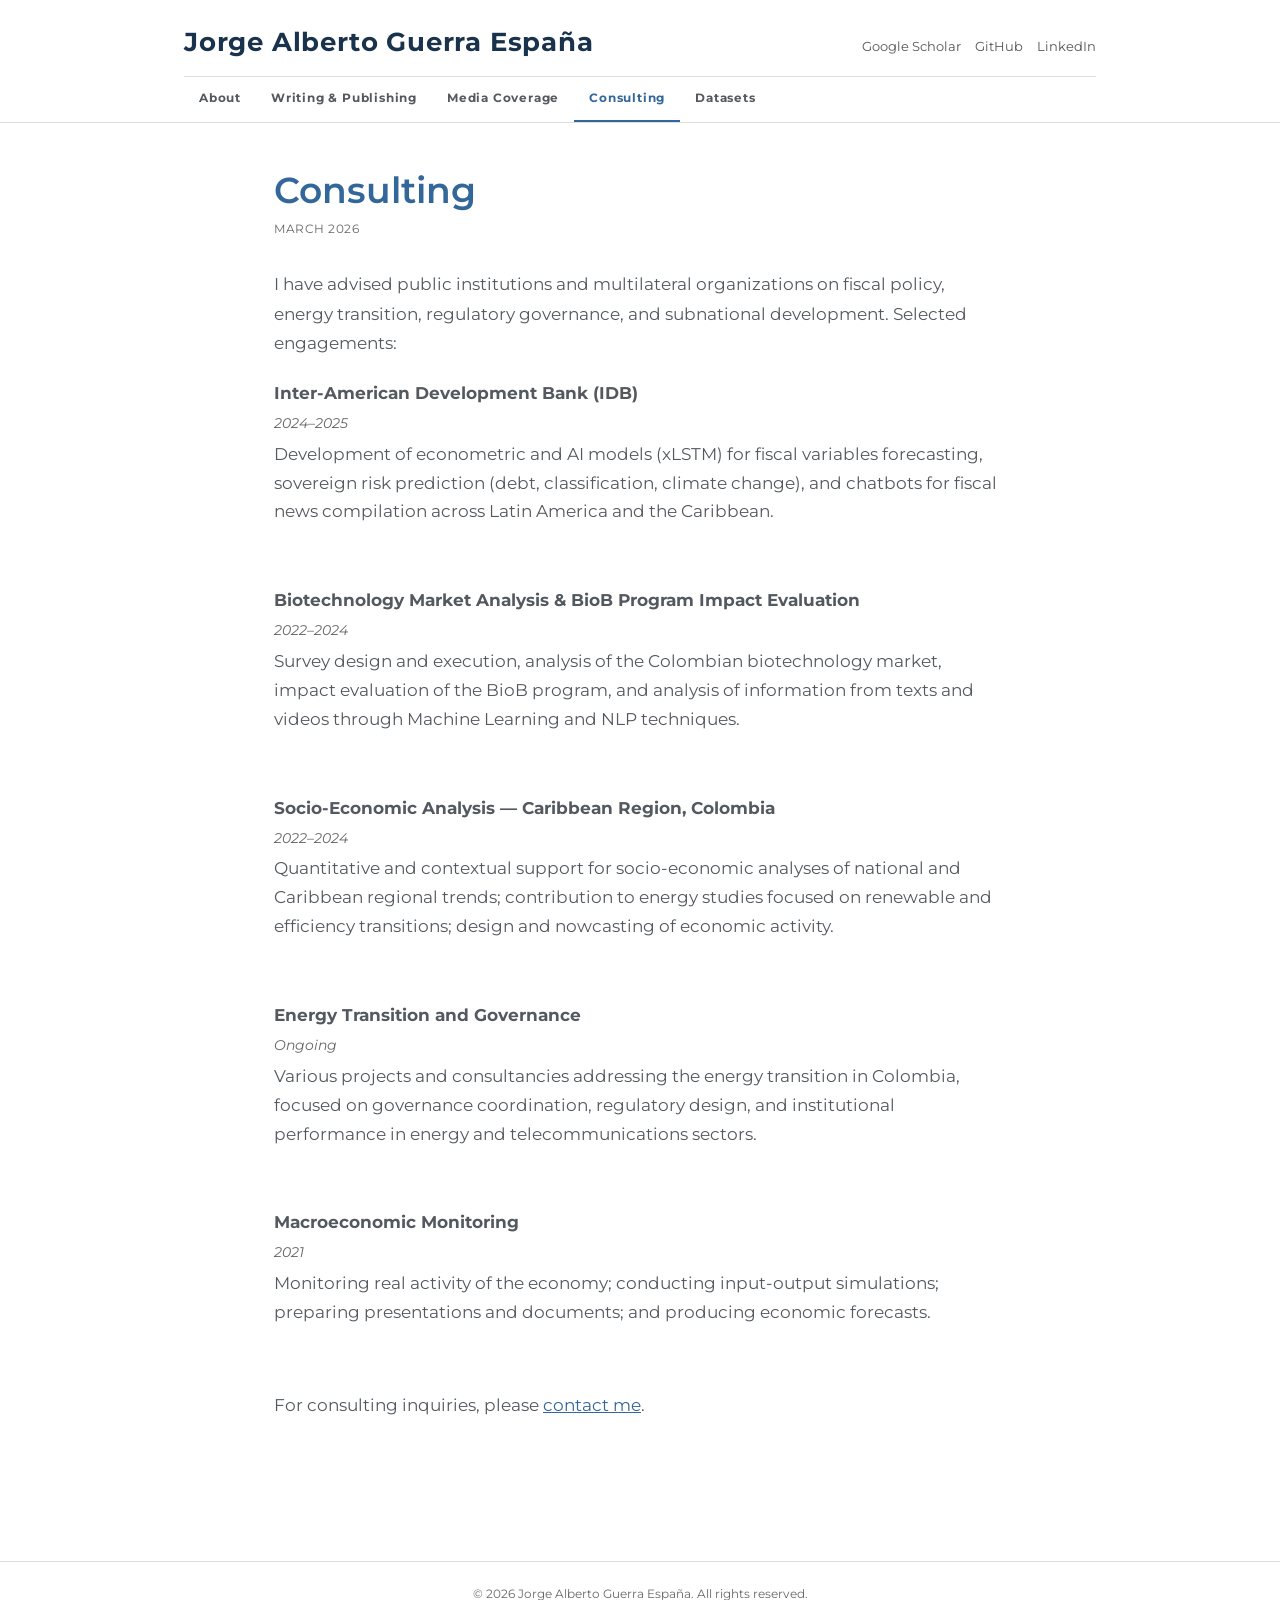
==== docs/consulting.html @ ed4eee04 "Initial commit: static academic website" ====
<!DOCTYPE html>
<html lang="en">
<head>
  <meta charset="UTF-8" />
  <meta name="viewport" content="width=device-width, initial-scale=1.0" />
  <title>Consulting — Jorge Alberto Guerra España</title>
  <link rel="stylesheet" href="style.css" />
</head>
<body>

  <header class="site-header">
    <div class="site-header__inner">
      <div class="site-header__top">
        <div class="site-title"><a href="index.html">Jorge Alberto Guerra España</a></div>
        <div class="site-header__social">
          <a href="https://scholar.google.com/citations?user=PLACEHOLDER" target="_blank" rel="noopener">Google Scholar</a>
          <a href="https://github.com/jguerrae" target="_blank" rel="noopener">GitHub</a>
          <a href="https://www.linkedin.com/in/jorge-alberto-guerra-959964138/" target="_blank" rel="noopener">LinkedIn</a>
        </div>
      </div>
      <nav class="site-nav">
        <button class="nav-toggle" onclick="document.querySelector('.site-nav ul').classList.toggle('open')">☰ Menu</button>
        <ul>
          <li><a href="index.html" class="nav-link">About</a></li>
          <li><a href="published-articles.html" class="nav-link">Writing &amp; Publishing</a></li>
          <li><a href="media.html" class="nav-link">Media Coverage</a></li>
          <li><a href="consulting.html" class="nav-link active">Consulting</a></li>
          <li><a href="datasets.html" class="nav-link">Datasets</a></li>
        </ul>
      </nav>
    </div>
  </header>

  <main>
    <article class="article-container">

      <h1 class="page-title">Consulting</h1>
      <div class="page-date">March 2026</div>

      <div class="body-text">
        <p>
          I have advised public institutions and multilateral organizations on fiscal policy,
          energy transition, regulatory governance, and subnational development. Selected
          engagements:
        </p>

        <div class="paper-entry">
          <p><strong>Inter-American Development Bank (IDB)</strong></p>
          <p class="paper-meta">2024–2025</p>
          <p>
            Development of econometric and AI models (xLSTM) for fiscal variables
            forecasting, sovereign risk prediction (debt, classification, climate change),
            and chatbots for fiscal news compilation across Latin America and the Caribbean.
          </p>
        </div>

        <div class="paper-entry">
          <p><strong>Biotechnology Market Analysis &amp; BioB Program Impact Evaluation</strong></p>
          <p class="paper-meta">2022–2024</p>
          <p>
            Survey design and execution, analysis of the Colombian biotechnology market,
            impact evaluation of the BioB program, and analysis of information from texts
            and videos through Machine Learning and NLP techniques.
          </p>
        </div>

        <div class="paper-entry">
          <p><strong>Socio-Economic Analysis — Caribbean Region, Colombia</strong></p>
          <p class="paper-meta">2022–2024</p>
          <p>
            Quantitative and contextual support for socio-economic analyses of national
            and Caribbean regional trends; contribution to energy studies focused on
            renewable and efficiency transitions; design and nowcasting of economic activity.
          </p>
        </div>

        <div class="paper-entry">
          <p><strong>Energy Transition and Governance</strong></p>
          <p class="paper-meta">Ongoing</p>
          <p>
            Various projects and consultancies addressing the energy transition in Colombia,
            focused on governance coordination, regulatory design, and institutional
            performance in energy and telecommunications sectors.
          </p>
        </div>

        <div class="paper-entry">
          <p><strong>Macroeconomic Monitoring</strong></p>
          <p class="paper-meta">2021</p>
          <p>
            Monitoring real activity of the economy; conducting input-output simulations;
            preparing presentations and documents; and producing economic forecasts.
          </p>
        </div>

        <p style="margin-top:32px;">
          For consulting inquiries, please <a href="mailto:ja.guerra@uniandes.edu.co">contact me</a>.
        </p>

      </div>
    </article>
  </main>

  <footer class="site-footer">
    &copy; 2026 Jorge Alberto Guerra España. All rights reserved.
  </footer>

</body>
</html>
---- docs/style.css ----
@import url("https://fonts.googleapis.com/css2?family=Montserrat:wght@400;500;600;700&display=swap");

/* ===== RESET ===== */
*, *::before, *::after { margin: 0; padding: 0; box-sizing: border-box; }

/* ===== BASE ===== */
html { font-size: 16px; }

body {
  font-family: "Montserrat", Arial, Helvetica, sans-serif;
  color: #54595f;
  background: #fff;
  line-height: 1.7;
}

a { color: #336699; text-decoration: underline; }
a:hover { color: #19334c; }
img { max-width: 100%; height: auto; display: block; }
h1, h2, h3 { font-weight: normal; line-height: 1.3; }

/* ===== HEADER ===== */
.site-header {
  width: 100%;
  background: #fff;
  border-bottom: 1px solid #dedeDE;
}

.site-header__inner {
  max-width: 960px;
  margin: 0 auto;
  padding: 20px 24px 0;
}

.site-header__top {
  display: flex;
  align-items: baseline;
  justify-content: space-between;
  flex-wrap: wrap;
  gap: 8px;
}

.site-title {
  font-family: "Montserrat", Arial, Helvetica, sans-serif;
  font-size: 26px;
  font-weight: 700;
  letter-spacing: 0.8px;
  text-transform: none;
}

.site-title a { color: #19334c; text-decoration: none; }
.site-title a:hover { color: #336699; }

.site-header__social {
  display: flex;
  gap: 14px;
  font-size: 13px;
  font-family: "Montserrat", Arial, Helvetica, sans-serif;
}

.site-header__social a { color: #555; text-decoration: none; }
.site-header__social a:hover { color: #336699; text-decoration: underline; }

/* ===== NAV ===== */
.site-nav { margin-top: 12px; border-top: 1px solid #dedede; }

.site-nav ul { list-style: none; display: flex; flex-wrap: wrap; }

.site-nav li { position: relative; }

.site-nav a.nav-link {
  display: block;
  padding: 11px 15px;
  font-family: "Montserrat", Arial, Helvetica, sans-serif;
  font-size: 12px;
  font-weight: 700;
  text-transform: none;
  letter-spacing: 0.8px;
  color: #54595f;
  text-decoration: none;
}

.site-nav a.nav-link:hover { color: #336699; }

.site-nav a.nav-link.active {
  color: #336699;
  border-bottom: 2px solid #336699;
}

/* dropdown arrow */
.site-nav li.has-dropdown > a.nav-link::after {
  content: " ▾";
  font-size: 10px;
  color: #999;
}

/* dropdown */
.site-nav .dropdown {
  display: none;
  position: absolute;
  top: 100%;
  left: 0;
  background: #fff;
  border: 1px solid #dedeDE;
  min-width: 230px;
  z-index: 200;
  list-style: none;
  box-shadow: 0 2px 4px rgba(0,0,0,0.08);
}

.site-nav li.has-dropdown:hover .dropdown { display: block; }

.site-nav .dropdown li a {
  display: block;
  padding: 9px 16px;
  font-family: "Montserrat", Arial, Helvetica, sans-serif;
  font-size: 11px;
  font-weight: 700;
  text-transform: none;
  letter-spacing: 0.5px;
  color: #54595f;
  text-decoration: none;
  border-bottom: 1px solid #f5f5f5;
}

.site-nav .dropdown li:last-child a { border-bottom: none; }
.site-nav .dropdown li a:hover { background: #eff9ff; color: #336699; }

/* mobile toggle */
.nav-toggle {
  display: none;
  background: none;
  border: 1px solid #dedeDE;
  padding: 7px 14px;
  font-size: 14px;
  font-family: "Montserrat", Arial, Helvetica, sans-serif;
  cursor: pointer;
  margin: 10px 0 6px;
}

/* ===== MAIN CONTENT ===== */
.article-container {
  max-width: 780px;
  margin: 0 auto;
  padding: 44px 24px 80px;
}

/* ===== PAGE HEADER ===== */
.page-title {
  font-family: "Montserrat", Arial, Helvetica, sans-serif;
  font-size: 36px;
  font-weight: 600;
  color: #336699;
  margin-bottom: 6px;
}

.page-date {
  font-family: "Montserrat", Arial, Helvetica, sans-serif;
  font-size: 12px;
  color: #696666;
  text-transform: uppercase;
  letter-spacing: 0.5px;
  margin-bottom: 30px;
}

/* ===== QUICK LINKS ===== */
.quick-links {
  font-size: 16px;
  line-height: 2.2;
  margin-bottom: 30px;
}

.about-photo {
  margin-bottom: 28px;
}

.about-photo img {
  width: 100%;
  max-width: 1000px;
  border-radius: 4px;
}

/* ===== STATEMENT ===== */
.statement {
  font-size: 21px;
  line-height: 1.55;
  font-style: normal;
  color: #19334c;
  margin-bottom: 32px;
  font-family: "Montserrat", Arial, Helvetica, sans-serif;
  font-weight: 500;
}

/* ===== BODY TEXT ===== */
.body-text p {
  font-size: 17px;
  line-height: 1.75;
  margin-bottom: 20px;
  color: #54595f;
}

.body-text h2 {
  font-family: "Montserrat", Arial, Helvetica, sans-serif;
  font-size: 22px;
  font-weight: 600;
  color: #336699;
  margin-top: 40px;
  margin-bottom: 14px;
}

.body-text ul {
  margin-left: 22px;
  margin-bottom: 20px;
}

.body-text ul li {
  font-size: 17px;
  line-height: 1.9;
  color: #54595f;
}

/* ===== PAPER ENTRIES ===== */

.paper-entry {
  margin-bottom: 28px;
  padding-bottom: 28px;
}

.paper-entry:last-child { border-bottom: none; }

.paper-entry p {
  font-size: 17px;
  line-height: 1.7;
  color: #54595f;
  margin-bottom: 4px;
}

.paper-entry .paper-title {
  font-size: 17px;
  line-height: 1.7;
  color: #19334c;
  margin-bottom: 6px;
}

.paper-entry .paper-meta {
  font-size: 14px;
  color: #696666;
  font-family: "Montserrat", Arial, Helvetica, sans-serif;
  font-style: italic;
}

/* ===== CTA ===== */
.page-cta {
  margin-top: 36px;
  font-size: 17px;
}

/* ===== FOOTER ===== */
.site-footer {
  border-top: 1px solid #dedede;
  padding: 22px 24px;
  text-align: center;
  font-family: "Montserrat", Arial, Helvetica, sans-serif;
  font-size: 12px;
  color: #696666;
  margin-top: 40px;
}

/* ===== RESPONSIVE ===== */
@media (max-width: 700px) {
  .nav-toggle { display: block; }
  .site-nav ul { display: none; flex-direction: column; }
  .site-nav ul.open { display: flex; }
  .site-nav a.nav-link { padding: 10px 16px; border-bottom: 1px solid #f0f0f0; }
  .site-nav .dropdown { position: static; border: none; box-shadow: none; }
  .site-nav li.has-dropdown:hover .dropdown { display: block; }
  .site-nav .dropdown li a { padding-left: 32px; }
  .site-header__top { flex-direction: column; }
  .page-title { font-size: 28px; }
  .statement { font-size: 18px; }
}
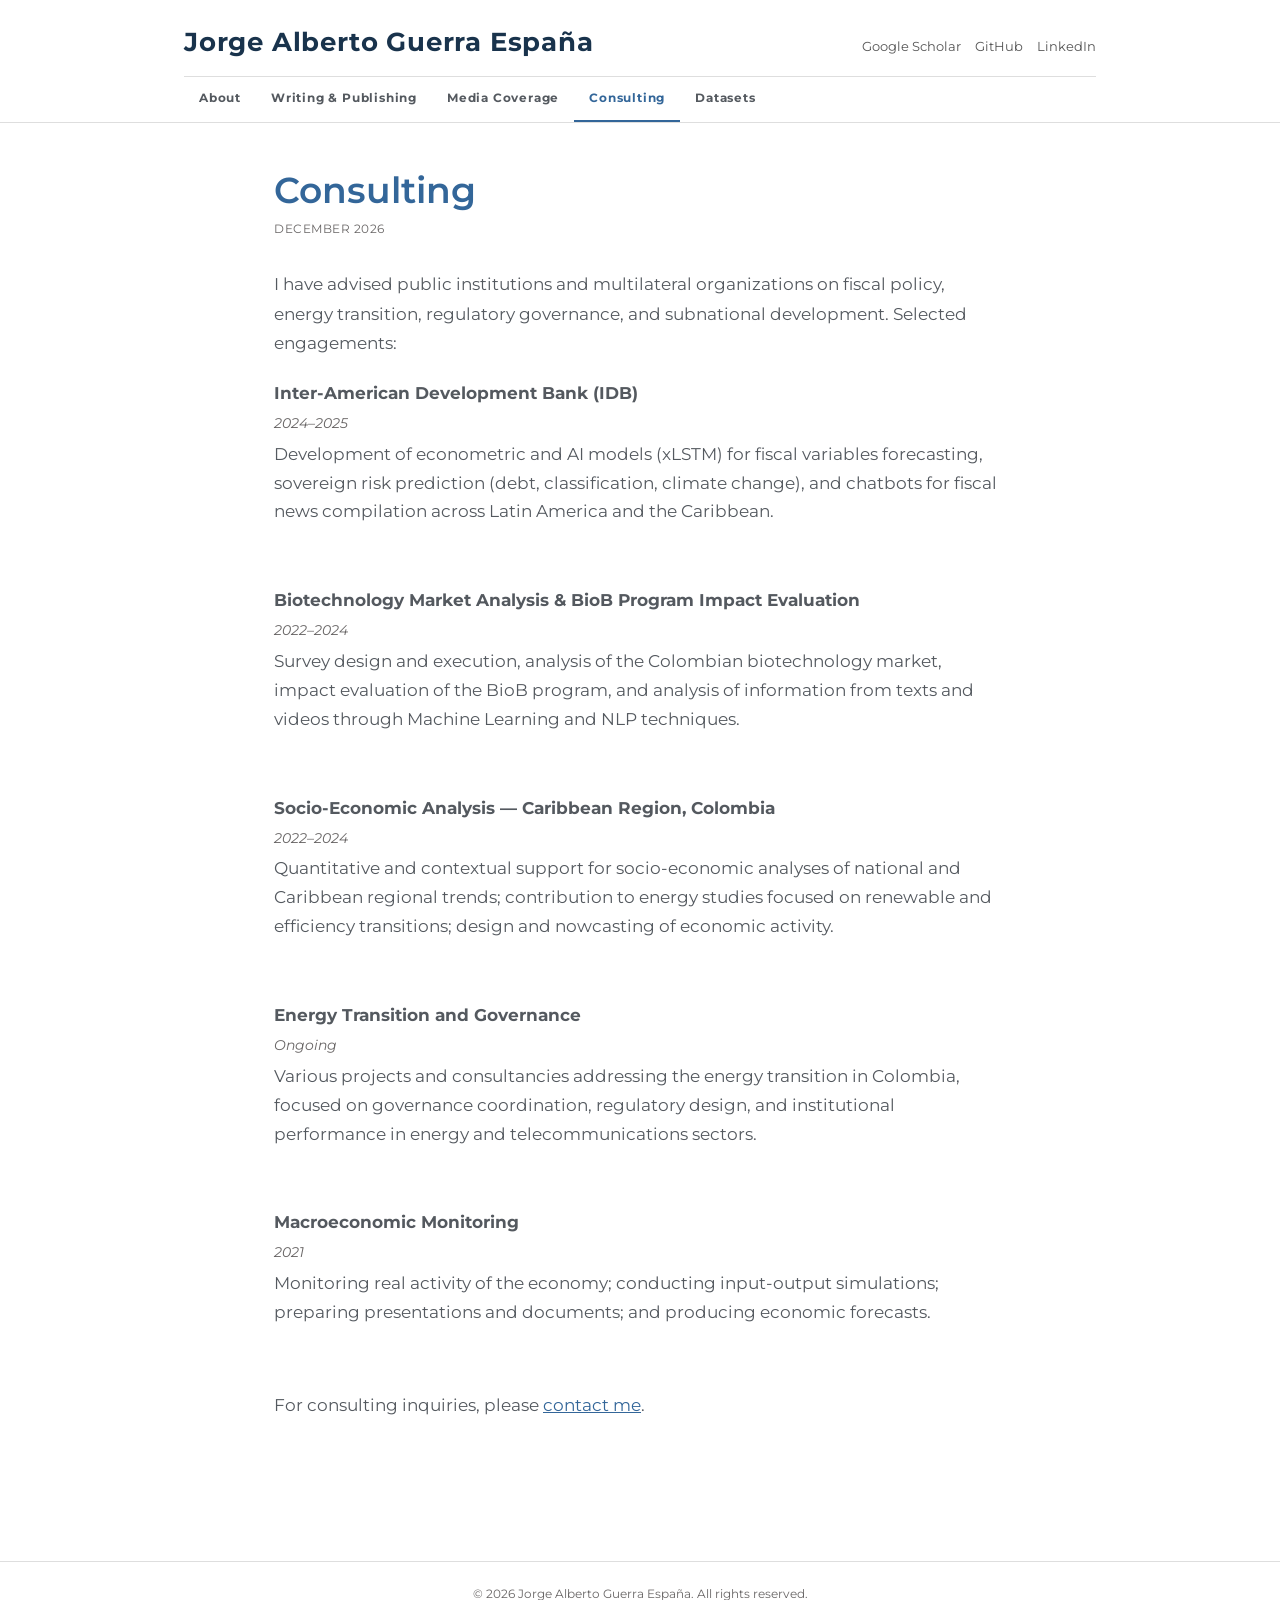
==== commit b664a81b: "Auto-update page date via JS instead of hardcoded month" ====
--- a/docs/consulting.html
+++ b/docs/consulting.html
@@ -13,7 +13,7 @@
       <div class="site-header__top">
         <div class="site-title"><a href="index.html">Jorge Alberto Guerra España</a></div>
         <div class="site-header__social">
-          <a href="https://scholar.google.com/citations?user=PLACEHOLDER" target="_blank" rel="noopener">Google Scholar</a>
+          <a href="https://scholar.google.com/citations?user=h6uj9zEAAAAJ&hl=es" target="_blank" rel="noopener">Google Scholar</a>
           <a href="https://github.com/jguerrae" target="_blank" rel="noopener">GitHub</a>
           <a href="https://www.linkedin.com/in/jorge-alberto-guerra-959964138/" target="_blank" rel="noopener">LinkedIn</a>
         </div>
@@ -105,5 +105,6 @@
     &copy; 2026 Jorge Alberto Guerra España. All rights reserved.
   </footer>
 
+  <script src="date.js"></script>
 </body>
 </html>
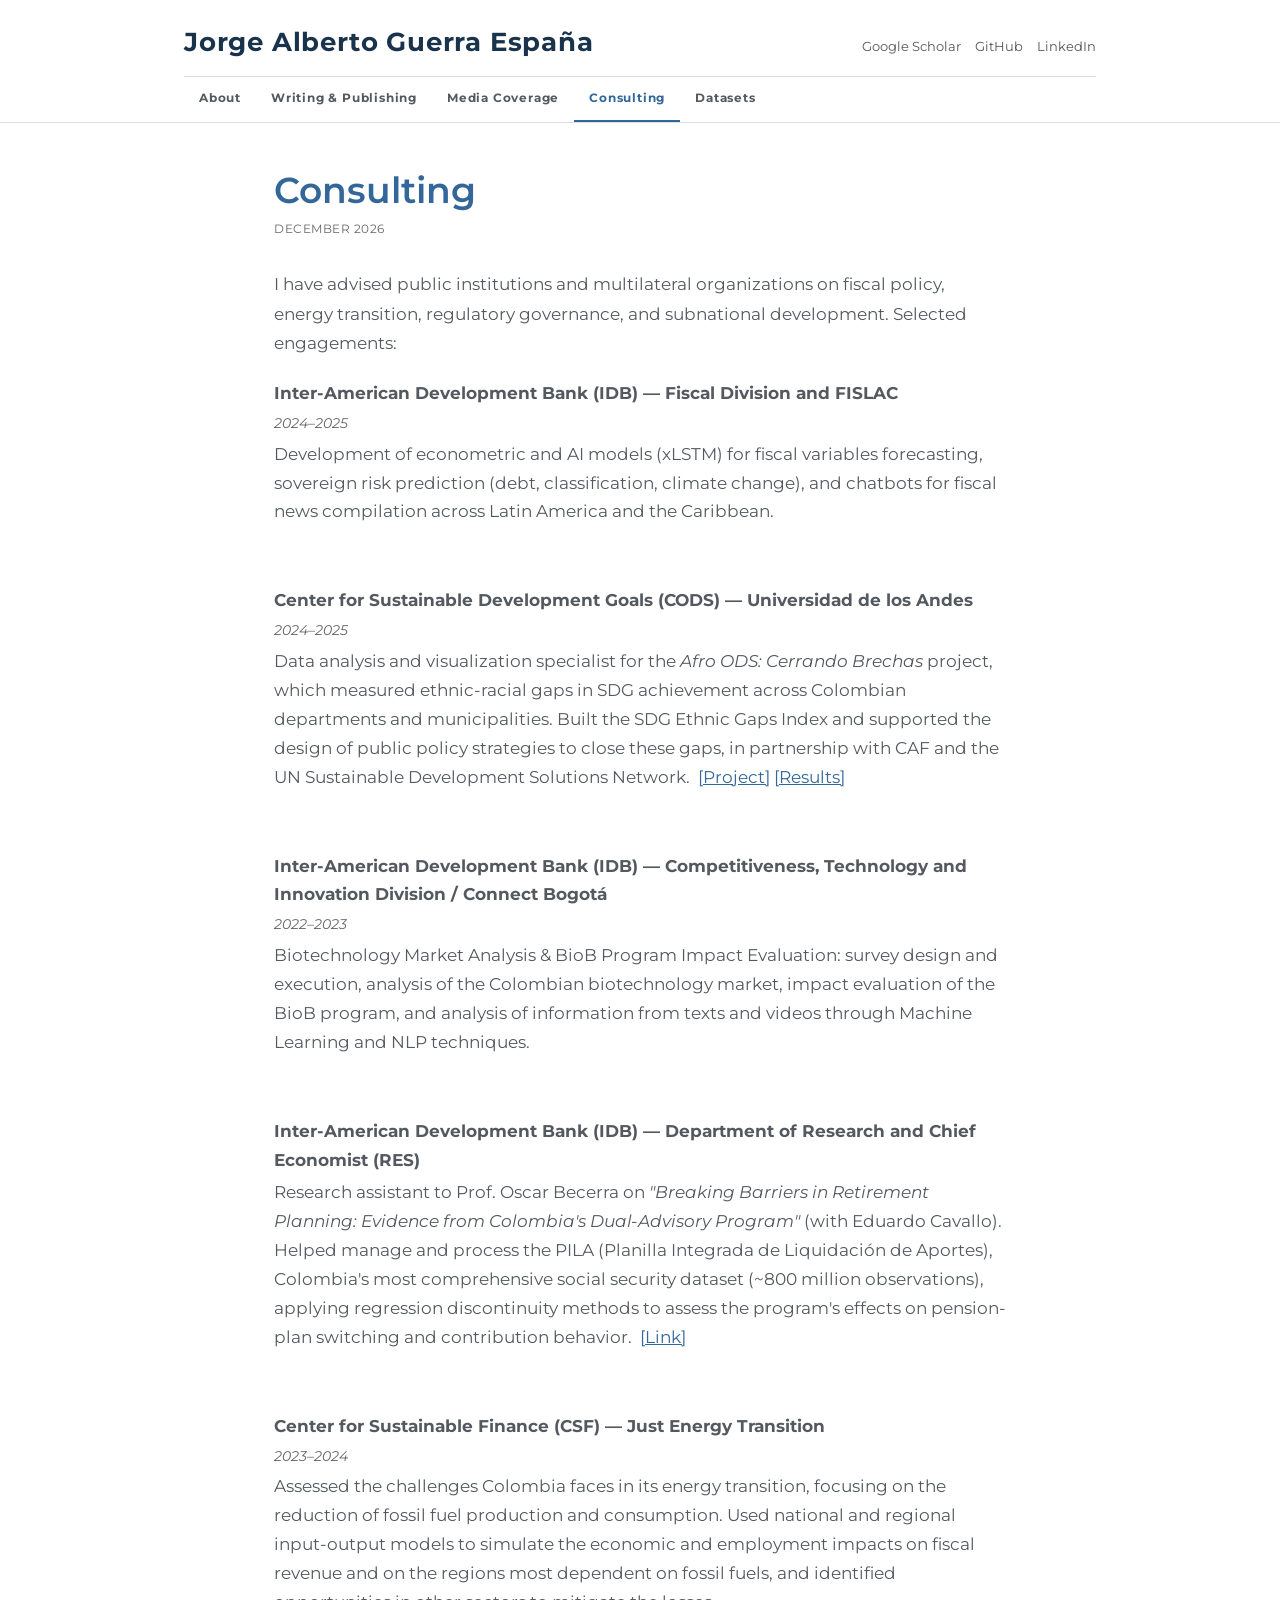
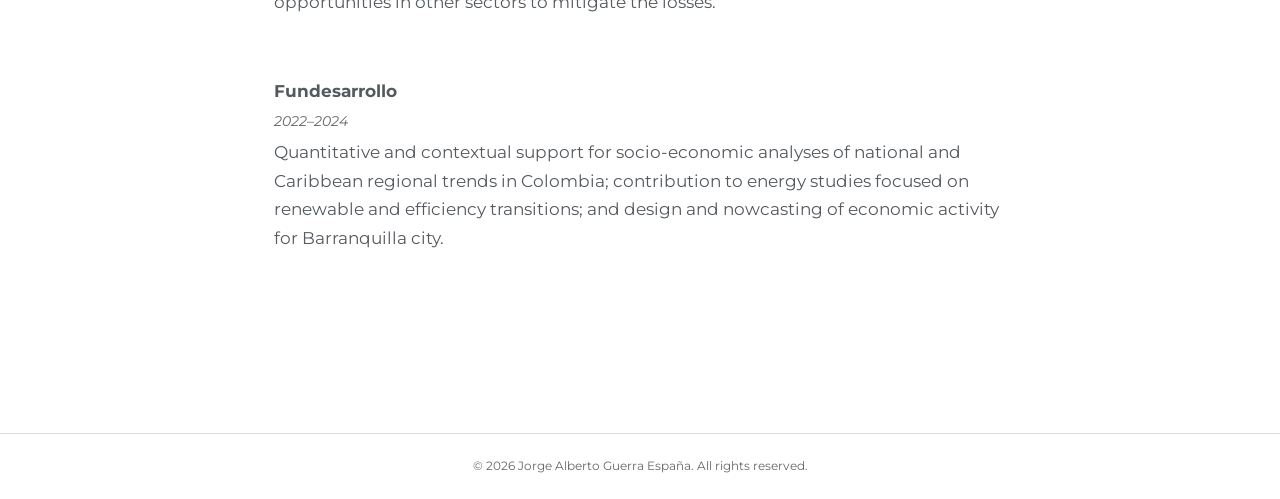
==== commit d74a40c1: "Update Consulting page and fix CV link - Fix CV links to point to uploaded CV_JAGE.pdf - Split IDB e" ====
--- a/docs/consulting.html
+++ b/docs/consulting.html
@@ -45,7 +45,7 @@
         </p>
 
         <div class="paper-entry">
-          <p><strong>Inter-American Development Bank (IDB)</strong></p>
+          <p><strong>Inter-American Development Bank (IDB) — Fiscal Division and FISLAC</strong></p>
           <p class="paper-meta">2024–2025</p>
           <p>
             Development of econometric and AI models (xLSTM) for fiscal variables
@@ -55,47 +55,64 @@
         </div>
 
         <div class="paper-entry">
-          <p><strong>Biotechnology Market Analysis &amp; BioB Program Impact Evaluation</strong></p>
-          <p class="paper-meta">2022–2024</p>
+          <p><strong>Center for Sustainable Development Goals (CODS) — Universidad de los Andes</strong></p>
+          <p class="paper-meta">2024–2025</p>
           <p>
-            Survey design and execution, analysis of the Colombian biotechnology market,
-            impact evaluation of the BioB program, and analysis of information from texts
-            and videos through Machine Learning and NLP techniques.
+            Data analysis and visualization specialist for the <em>Afro ODS: Cerrando Brechas</em> project,
+            which measured ethnic-racial gaps in SDG achievement across Colombian departments and
+            municipalities. Built the SDG Ethnic Gaps Index and supported the design of public policy
+            strategies to close these gaps, in partnership with CAF and the UN Sustainable Development
+            Solutions Network.
+            &nbsp;<a href="https://cods.uniandes.edu.co/proyecto-afro-ods-cerrando-brechas/" target="_blank" rel="noopener">[Project]</a>
+            <a href="https://cods.uniandes.edu.co/presentacion-de-resultados-proyecto-afro-ods/" target="_blank" rel="noopener">[Results]</a>
           </p>
         </div>
 
         <div class="paper-entry">
-          <p><strong>Socio-Economic Analysis — Caribbean Region, Colombia</strong></p>
-          <p class="paper-meta">2022–2024</p>
+          <p><strong>Inter-American Development Bank (IDB) — Competitiveness, Technology and Innovation Division / Connect Bogotá</strong></p>
+          <p class="paper-meta">2022–2023</p>
           <p>
-            Quantitative and contextual support for socio-economic analyses of national
-            and Caribbean regional trends; contribution to energy studies focused on
-            renewable and efficiency transitions; design and nowcasting of economic activity.
+            Biotechnology Market Analysis &amp; BioB Program Impact Evaluation: survey design and
+            execution, analysis of the Colombian biotechnology market, impact evaluation of the
+            BioB program, and analysis of information from texts and videos through Machine
+            Learning and NLP techniques.
           </p>
         </div>
 
         <div class="paper-entry">
-          <p><strong>Energy Transition and Governance</strong></p>
-          <p class="paper-meta">Ongoing</p>
+          <p><strong>Inter-American Development Bank (IDB) — Department of Research and Chief Economist (RES)</strong></p>
           <p>
-            Various projects and consultancies addressing the energy transition in Colombia,
-            focused on governance coordination, regulatory design, and institutional
-            performance in energy and telecommunications sectors.
+            Research assistant to Prof. Oscar Becerra on <em>"Breaking Barriers in Retirement Planning:
+            Evidence from Colombia's Dual-Advisory Program"</em> (with Eduardo Cavallo). Helped manage
+            and process the PILA (Planilla Integrada de Liquidación de Aportes), Colombia's most
+            comprehensive social security dataset (~800 million observations), applying regression
+            discontinuity methods to assess the program's effects on pension-plan switching and
+            contribution behavior.
+            &nbsp;<a href="https://ideas.repec.org/p/col/000089/021365.html" target="_blank" rel="noopener">[Link]</a>
           </p>
         </div>
 
         <div class="paper-entry">
-          <p><strong>Macroeconomic Monitoring</strong></p>
-          <p class="paper-meta">2021</p>
+          <p><strong>Center for Sustainable Finance (CSF) — Just Energy Transition</strong></p>
+          <p class="paper-meta">2023–2024</p>
           <p>
-            Monitoring real activity of the economy; conducting input-output simulations;
-            preparing presentations and documents; and producing economic forecasts.
+            Assessed the challenges Colombia faces in its energy transition, focusing on the reduction
+            of fossil fuel production and consumption. Used national and regional input-output models
+            to simulate the economic and employment impacts on fiscal revenue and on the regions most
+            dependent on fossil fuels, and identified opportunities in other sectors to mitigate the losses.
           </p>
         </div>
 
-        <p style="margin-top:32px;">
-          For consulting inquiries, please <a href="mailto:ja.guerra@uniandes.edu.co">contact me</a>.
-        </p>
+        <div class="paper-entry">
+          <p><strong>Fundesarrollo</strong></p>
+          <p class="paper-meta">2022–2024</p>
+          <p>
+            Quantitative and contextual support for socio-economic analyses of national and
+            Caribbean regional trends in Colombia; contribution to energy studies focused on
+            renewable and efficiency transitions; and design and nowcasting of economic activity
+            for Barranquilla city.
+          </p>
+        </div>
 
       </div>
     </article>
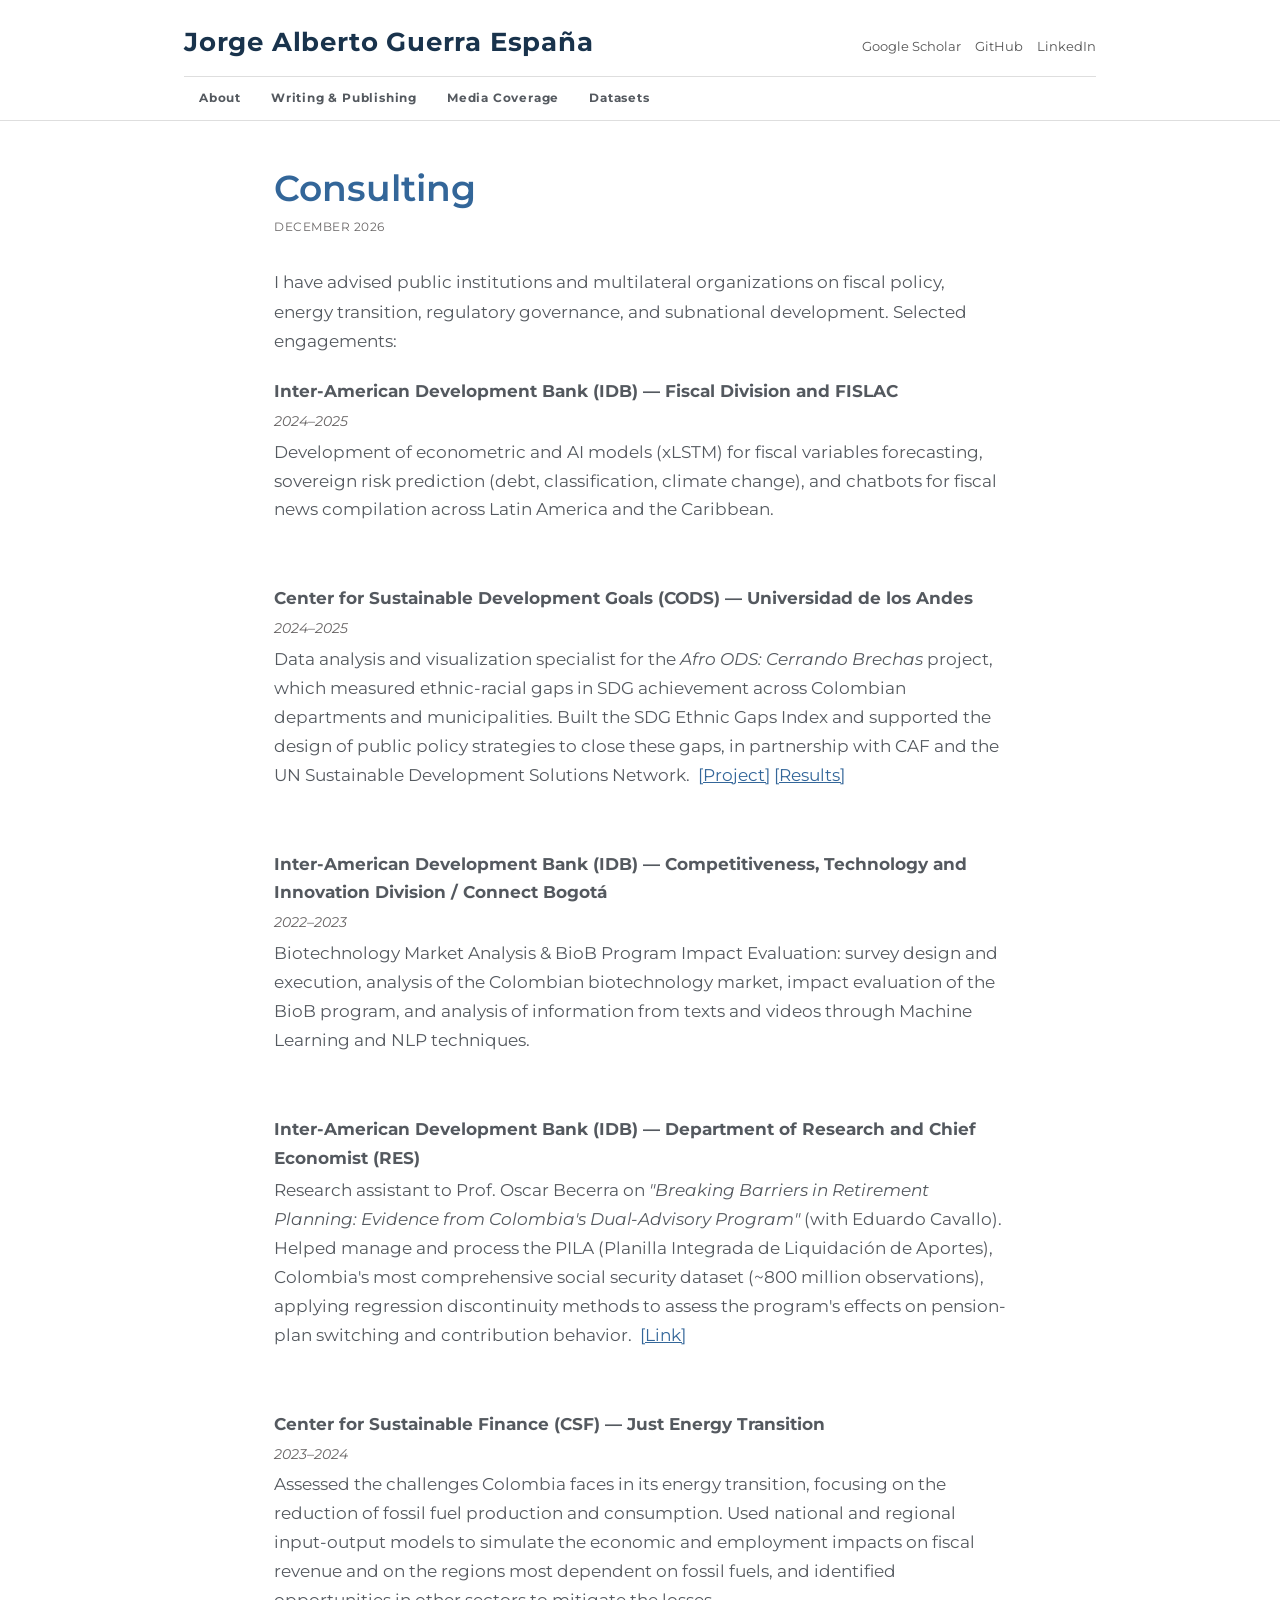
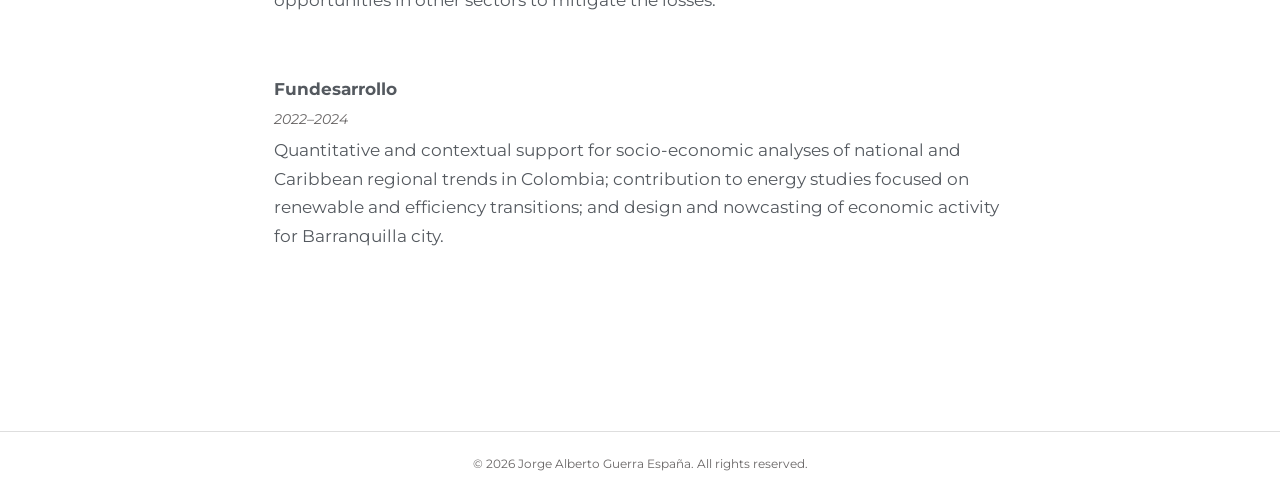
==== commit 89a89ace: "Hide the Consulting section for now Remove the Consulting item from the nav on every page and mark c" ====
--- a/docs/consulting.html
+++ b/docs/consulting.html
@@ -3,6 +3,7 @@
 <head>
   <meta charset="UTF-8" />
   <meta name="viewport" content="width=device-width, initial-scale=1.0" />
+  <meta name="robots" content="noindex, nofollow" />
   <title>Consulting — Jorge Alberto Guerra España</title>
   <link rel="stylesheet" href="style.css" />
 </head>
@@ -24,7 +25,6 @@
           <li><a href="index.html" class="nav-link">About</a></li>
           <li><a href="published-articles.html" class="nav-link">Writing &amp; Publishing</a></li>
           <li><a href="media.html" class="nav-link">Media Coverage</a></li>
-          <li><a href="consulting.html" class="nav-link active">Consulting</a></li>
           <li><a href="datasets.html" class="nav-link">Datasets</a></li>
         </ul>
       </nav>
--- a/docs/style.css
+++ b/docs/style.css
@@ -198,6 +198,11 @@
   color: #54595f;
 }
 
+.body-text .hl {
+  font-weight: 600;
+  color: #3d4550;
+}
+
 .body-text h2 {
   font-family: "Montserrat", Arial, Helvetica, sans-serif;
   font-size: 22px;
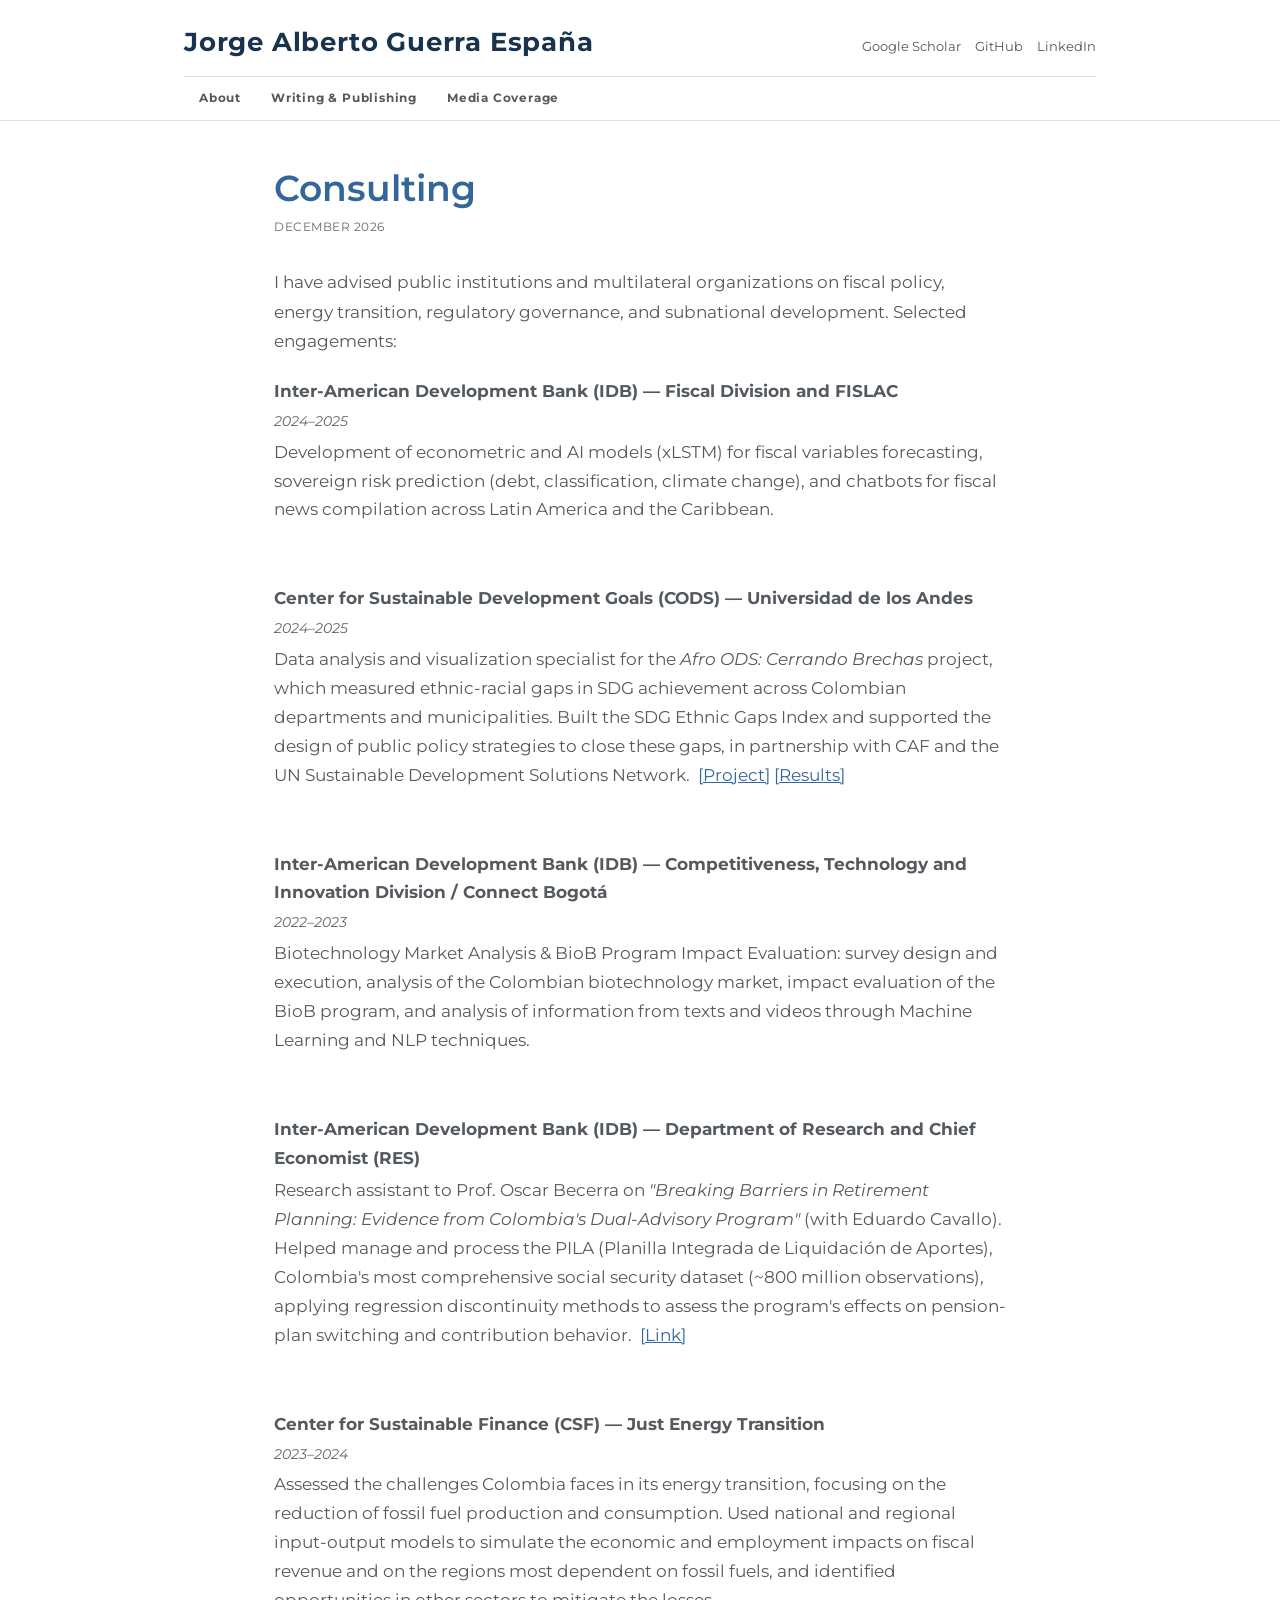
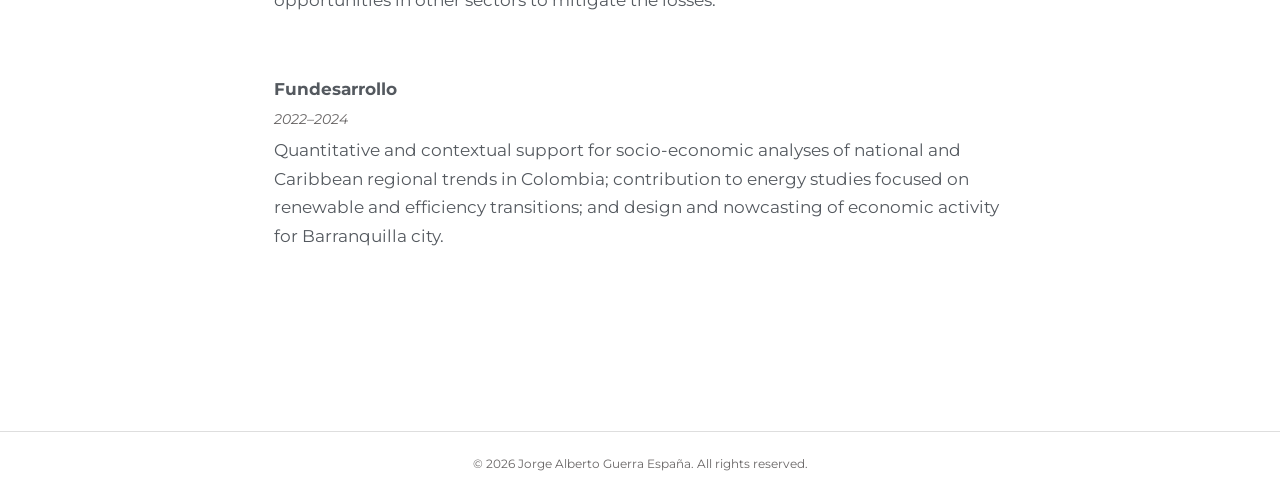
==== commit 9b103177: "Hide the Datasets section for now Remove Datasets from the nav on every page and mark datasets.html " ====
--- a/docs/consulting.html
+++ b/docs/consulting.html
@@ -25,7 +25,6 @@
           <li><a href="index.html" class="nav-link">About</a></li>
           <li><a href="published-articles.html" class="nav-link">Writing &amp; Publishing</a></li>
           <li><a href="media.html" class="nav-link">Media Coverage</a></li>
-          <li><a href="datasets.html" class="nav-link">Datasets</a></li>
         </ul>
       </nav>
     </div>
